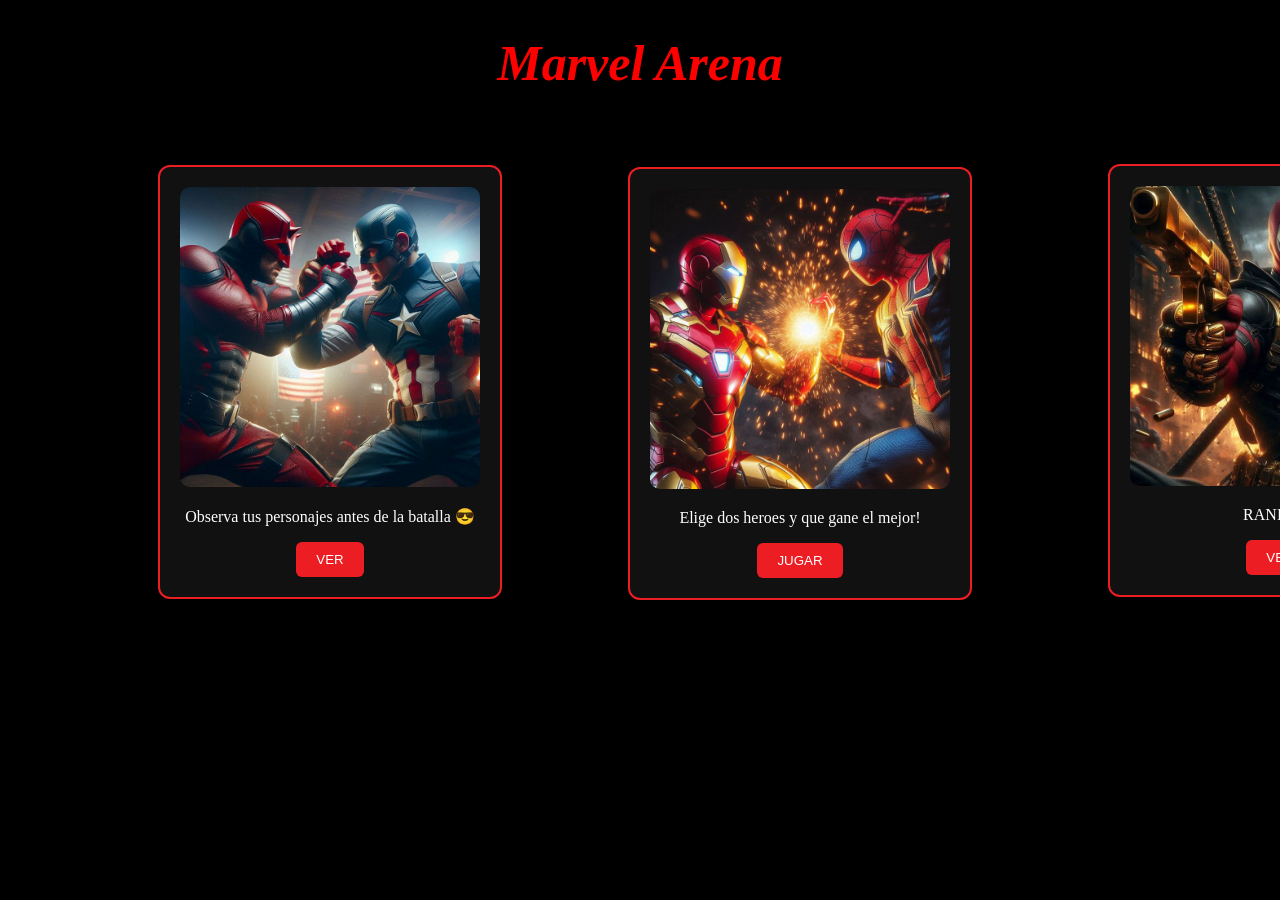
==== index.html @ 3be73384 "Parte de la pagina principal" ====
<!DOCTYPE html>
<html lang="en">
<head>
    <meta charset="UTF-8">
    <meta name="viewport" content="width=device-width, initial-scale=1.0">
    <title>Marvel Arena</title>
        <link rel="stylesheet" href="Estilo.css">

</head>
<body>

    <h1>Marvel Arena</h1>
    
<div class ="card">
    <img src="img/vs marvel.jpg" alt="JUGAR">
    <p>Elige dos heroes y que gane el mejor!</p>
    <button>JUGAR</button>
</div>

<div class="card2">
    <img src="img/daredevil vs capitan america.jpg" alt="ver personajes">
    <p>Observa tus personajes antes de la batalla 😎</p>
    <button>VER</button>
</div>

<div class="card3">
    <img src="img/Deadpool.jpg" alt="deadpool">
    <p>RANKING</p>
    <button>VER</button>
</div>





    
</body>
</html>
---- Estilo.css ----
body{
    background-color: black;
}

h1{
    color:red;
    text-align: center;
    font-size: 50px;
    font-style: oblique;
    font-family: 'Times New Roman', Times, serif;
}



.card{
    width: 300px;
    background-color: #111;
    color: white;
    border: 2px solid #ED1D24;
    border-radius: 12px;
    text-align: center;
    padding: 20px;
    margin-left: 620px;
    margin-top:75px;
    transition: 0.5s;
}

.card img{
    width: 100%;
    border-radius: 10px;
}

.card:hover{
    transform: scale(1.05);
    box-shadow: 0 0 20px #ED1D24;
}


button{
    background-color: #ED1D24;
    color: white;
    padding: 10px 20px;
    border: none;
    border-radius: 6px;
    cursor: pointer;
        transition: 0.5s;

}

.card2{
    width: 300px;
    background-color: #111;
    color: white;
    border: 2px solid #ED1D24;
    border-radius: 12px;
    text-align: center;
    padding: 20px;
    margin-top:-435px;
    margin-left: 150px;
        transition: 0.5s;

    
}

.card2 img{
    width: 100%;
    border-radius: 10px;
}

.card2:hover{
    transform: scale(1.05);
    box-shadow: 0 0 20px #ED1D24;
}

.card3{
    width: 300px;
    background-color: #111;
    color:white;
    border: 2px solid #ED1D24;
    border-radius: 12px;
    text-align: center;
    padding: 20px;
    margin-left: 1100px;
    margin-top: -435px;
    transition: 0.5s;
}

.card3 img{
    width: 100%;
    border-radius: 10px;
}

.card3:hover{
    transform: scale(1.05);
    box-shadow: 0 0 20px #ED1D24;

}
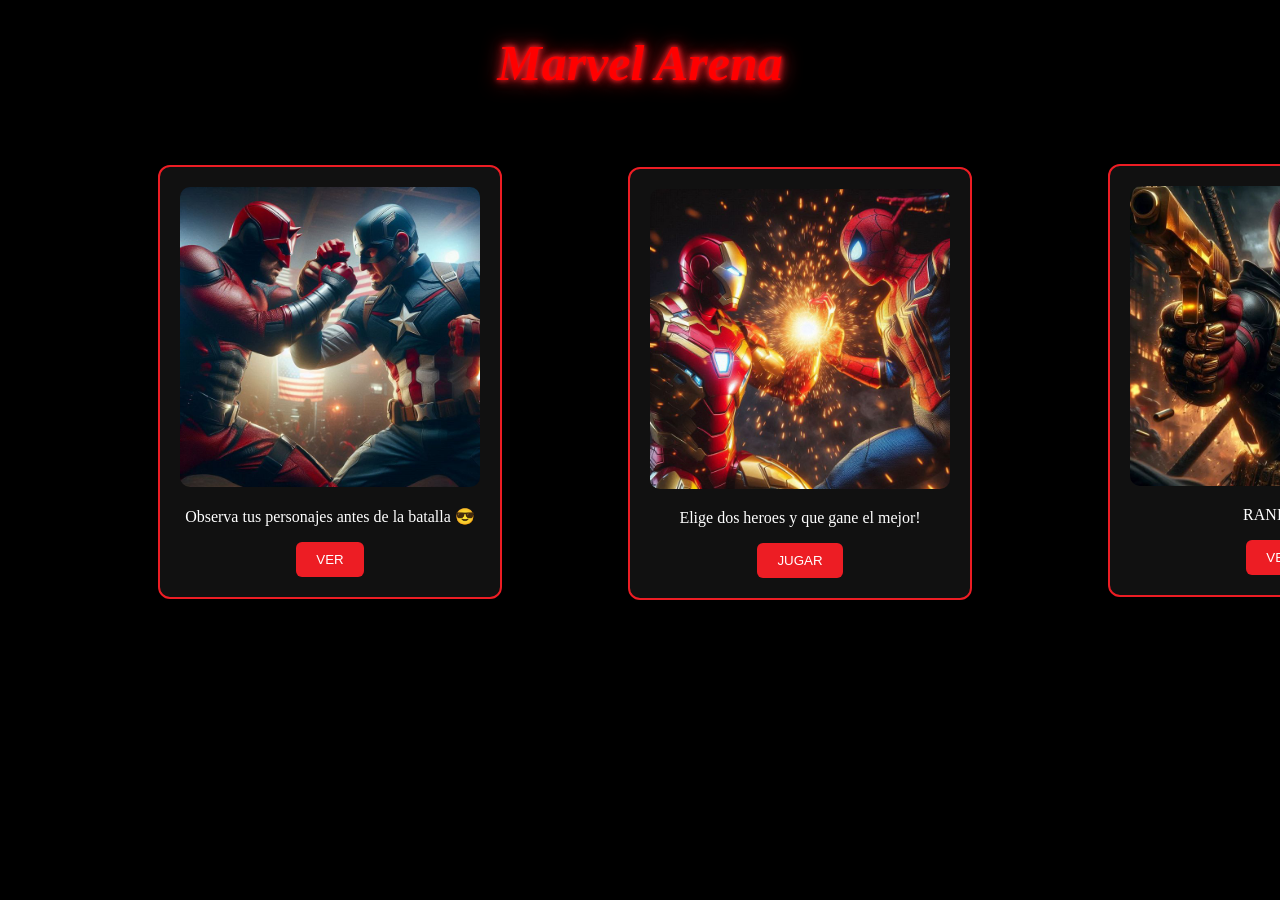
==== commit 89d0be1e: "Muchos cambios." ====
--- a/index.html
+++ b/index.html
@@ -20,9 +20,9 @@
 <div class="card2">
     <img src="img/daredevil vs capitan america.jpg" alt="ver personajes">
     <p>Observa tus personajes antes de la batalla 😎</p>
-    <button>VER</button>
+    <a href="Personajes.html">   <button>VER</button></a>
 </div>
-
+    
 <div class="card3">
     <img src="img/Deadpool.jpg" alt="deadpool">
     <p>RANKING</p>
@@ -33,6 +33,8 @@
 
 
 
+
+
     
 </body>
 </html>
--- a/Estilo.css
+++ b/Estilo.css
@@ -8,7 +8,12 @@
     font-size: 50px;
     font-style: oblique;
     font-family: 'Times New Roman', Times, serif;
+    text-shadow:
+    0 0 5px #ED1D24,
+    0 0 10px #ED1D24,
+    0 0 20px #ED1D24;
 }
+
 
 
 
@@ -94,4 +99,95 @@
     transform: scale(1.05);
     box-shadow: 0 0 20px #ED1D24;
 
-}+}
+
+/*Seccion para las cartas de los heroes*/
+
+.spider-man{
+    width: 300px;
+    background-color: #111;
+    color: white;
+    border: 2px solid #ED1D24;
+    border-radius: 12px;
+    text-align: left;
+    padding: 20px;
+    margin-top: 100px;
+    margin-left: 130px;
+    transition: 0.5s;
+}
+
+.spider-man h2{
+    text-align: center;
+}
+
+.spider-man img{
+    width: 100%;
+    border-radius: 10px;
+}
+
+.spider-man:hover{
+    transform: scale(1.05);
+    box-shadow: 0 0 20px #ED1D24;
+}
+
+.ironman{
+    width: 300px;
+    background-color: #111;
+    color: white;
+    border: 2px solid #ED1D24;
+    border-radius: 12px;
+    text-align: left;
+    padding: 20px;
+    margin-left: 625px;
+    margin-top: -390px;;
+}
+
+.ironman h2{
+    text-align: center;
+}
+.ironman img{
+    width: 100%;
+    border-radius: 10px;
+}
+
+.hulk{
+    width: 300px;
+    background-color: #111;
+    color: white;
+    border: 2px solid #ED1D24;
+    border-radius: 12px;
+    text-align: left;
+    padding: 20px;
+    margin-top:-390px;
+    margin-left: 1100px;
+}
+
+.hulk h2{
+    text-align: center;
+}
+.hulk img{
+    width: 100%;
+    border-radius: 10px;
+}
+
+.deadpool{
+    width: 300px;
+    background-color: #111;
+    color: white;
+    border: 2px solid #ED1D24;
+    border-radius: 12px;
+    text-align: left;
+    padding: 20px;
+    margin-top: 75px;
+    margin-left: 130px;
+
+}
+
+.deadpool h2{
+    text-align: center;
+}
+
+.deadpool img{
+    width: 100%;
+    border-radius: 10px;
+}
